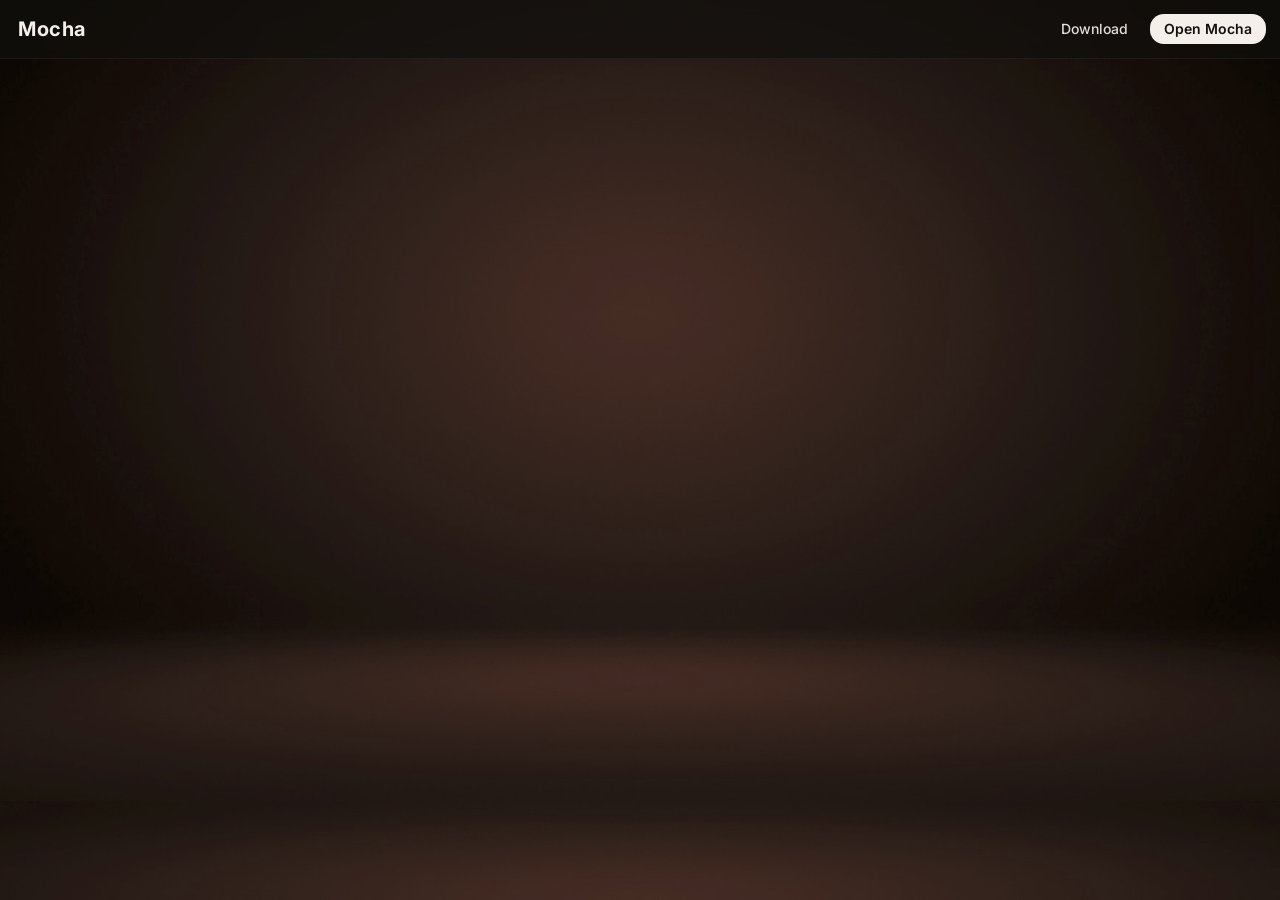
==== index.html @ a36028f1 "Add files via upload" ====
<!DOCTYPE html>
<html lang="en">
<head>
    <meta charset="UTF-8">
    <title>Mocha — Chat & Community</title>
    <meta name="viewport" content="width=device-width, initial-scale=1.0">

    <link rel="preconnect" href="https://fonts.googleapis.com">
    <link rel="preconnect" href="https://fonts.gstatic.com" crossorigin>
    <link href="https://fonts.googleapis.com/css2?family=Inter:wght@400;500;600;700&display=swap" rel="stylesheet">
    <link rel="stylesheet" href="/styles/landing.css">

    <script>
        // Prevent console errors in legacy browser environments
        if (!window.console) {
            window.console = { log: function () {} };
        }
    </script>
</head>

<body>

    <header class="landing-nav-bar">
        <div class="landing-nav-container">
            <div class="brand-logo">Mocha</div>

            <a href="/login">
                <div class="nav-btn nav-btn-primary">Open Mocha</div>
            </a>
            
            <a href="/download">
                <div class="nav-btn nav-btn-secondary">Download</div>
            </a>
        </div>
    </header>

</body>
</html>
---- styles/landing.css ----
/* ==========================================================================
   1. Base & Background
   ========================================================================== */
*, *::before, *::after {
    box-sizing: border-box;
}

html {
    height: 100%;
    background-image: url('/images/mochaWallpaper.jpg');
    background-repeat: no-repeat;
    background-position: center center;
    background-attachment: fixed;
    background-size: cover;
}

body {
    margin: 0;
    padding: 0;
    font-family: 'Inter', system-ui, -apple-system, sans-serif;
    color: #f5efe9;
    -webkit-font-smoothing: antialiased;
}

div {
    display: block;
}

a {
    text-decoration: none;
    color: inherit;
}

/* ==========================================================================
   2. Top Navigation Bar
   ========================================================================== */
.landing-nav-bar {
    margin: 0;
    padding: 0;
    background-color: rgba(18, 16, 14, 0.7);
    backdrop-filter: blur(8px);
    -webkit-backdrop-filter: blur(8px);
    position: relative;
    width: 100%;
    top: 0;
    overflow: hidden;
    border-bottom: 1px solid rgba(255, 255, 255, 0.05);
}

.landing-nav-container {
    overflow: hidden;
    margin: 10px;
}

.brand-logo {
    height: 30px;
    float: left;
    padding: 0 4px;
    font-size: 20px;
    font-weight: 700;
    line-height: 30px;
    margin: 4px;
    color: #f5efe9;
    letter-spacing: 0.5px;
}

/* ==========================================================================
   3. Navigation Buttons
   ========================================================================== */
.nav-btn {
    height: 30px;
    float: right;
    font-size: 14px;
    font-weight: 500;
    border-radius: 14px;
    padding: 0 14px;
    line-height: 30px;
    margin: 4px;
    text-align: center;
    transition: background-color 0.2s ease, color 0.2s ease, transform 0.1s ease;
}

.nav-btn:active {
    transform: scale(0.97);
}

/* Primary Login / Open App Button */
.nav-btn-primary {
    color: #12100e;
    background-color: #f5efe9;
    font-weight: 600;
}

.nav-btn-primary:hover {
    background-color: #ba8c63;
    color: #ffffff;
}

/* Secondary Top Nav Links */
.nav-btn-secondary {
    color: #e3deda;
}

.nav-btn-secondary:hover {
    background-color: rgba(186, 140, 99, 0.25);
    color: #ffffff;
}
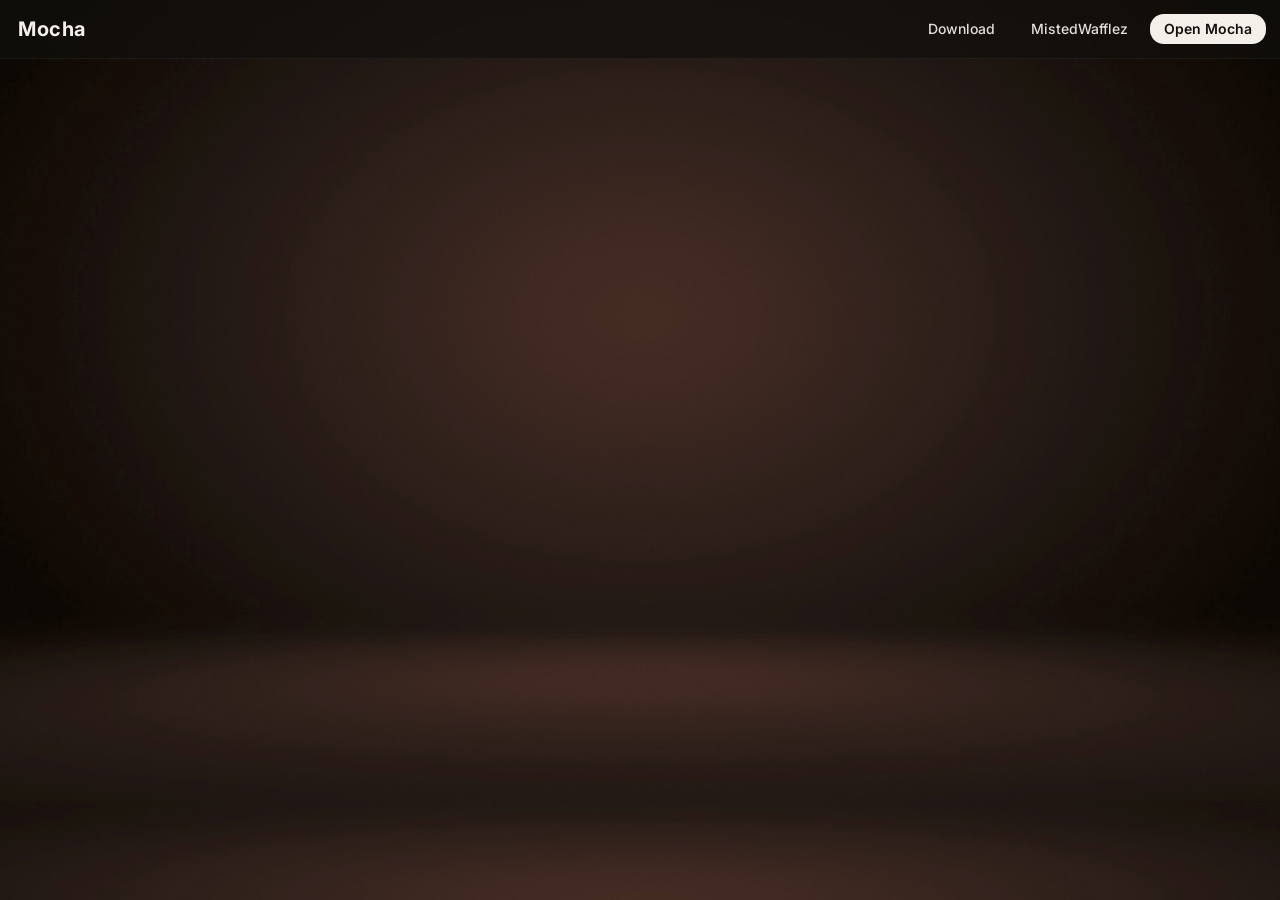
==== commit e7596066: "Added links to mistedwafflez.com" ====
--- a/index.html
+++ b/index.html
@@ -11,7 +11,6 @@
     <link rel="stylesheet" href="/styles/landing.css">
 
     <script>
-        // Prevent console errors in legacy browser environments
         if (!window.console) {
             window.console = { log: function () {} };
         }
@@ -28,6 +27,10 @@
                 <div class="nav-btn nav-btn-primary">Open Mocha</div>
             </a>
             
+            <a href="//mistedwafflez.com">
+                <div class="nav-btn nav-btn-secondary">MistedWafflez</div>
+            </a>
+
             <a href="/download">
                 <div class="nav-btn nav-btn-secondary">Download</div>
             </a>
--- a/styles/landing.css
+++ b/styles/landing.css
@@ -1,6 +1,3 @@
-/* ==========================================================================
-   1. Base & Background
-   ========================================================================== */
 *, *::before, *::after {
     box-sizing: border-box;
 }
@@ -31,9 +28,6 @@
     color: inherit;
 }
 
-/* ==========================================================================
-   2. Top Navigation Bar
-   ========================================================================== */
 .landing-nav-bar {
     margin: 0;
     padding: 0;
@@ -64,9 +58,6 @@
     letter-spacing: 0.5px;
 }
 
-/* ==========================================================================
-   3. Navigation Buttons
-   ========================================================================== */
 .nav-btn {
     height: 30px;
     float: right;
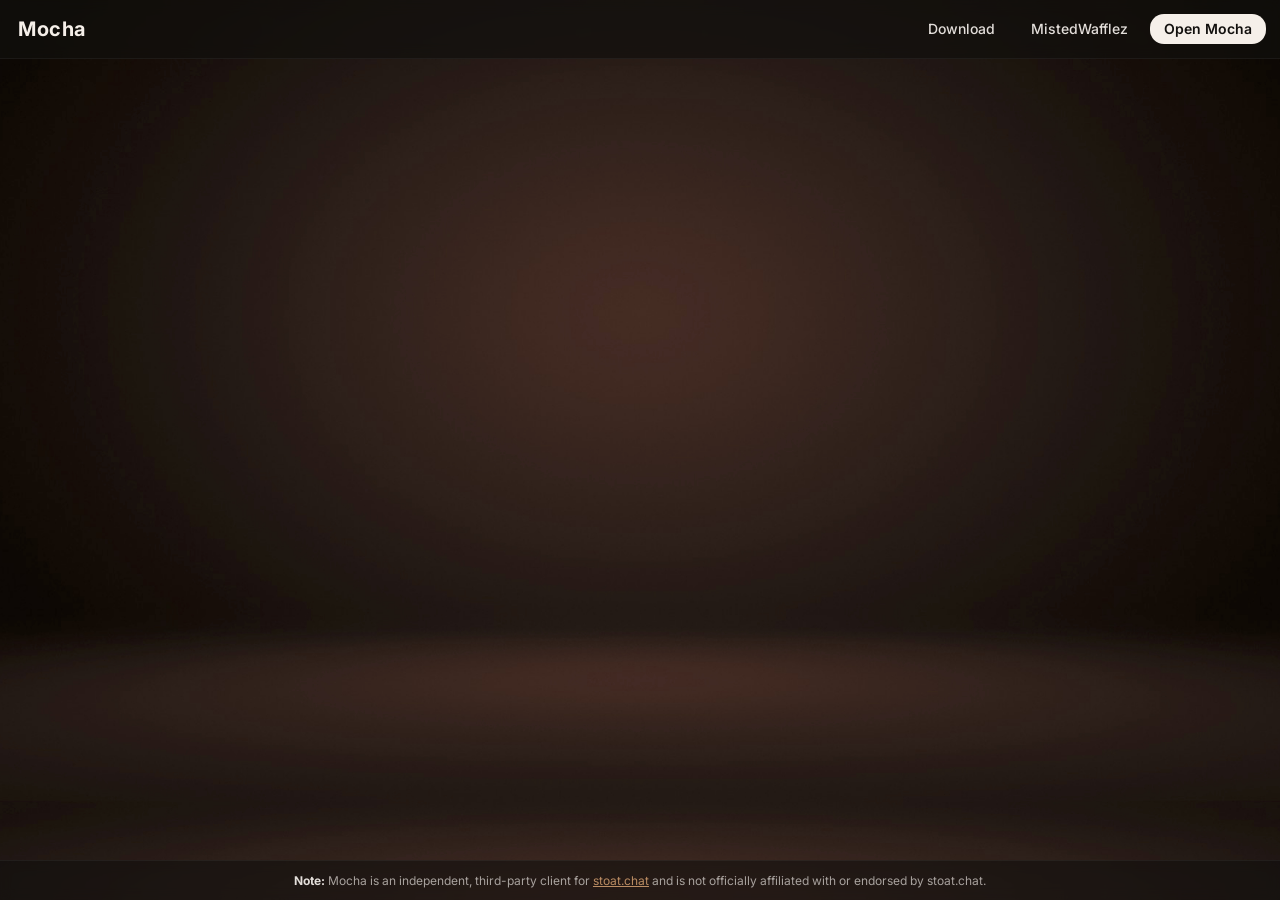
==== commit 6962d990: "Added stuff, added disclaimers, fixed more bugs and big cool" ====
--- a/index.html
+++ b/index.html
@@ -1,5 +1,6 @@
 <!DOCTYPE html>
 <html lang="en">
+
 <head>
     <meta charset="UTF-8">
     <title>Mocha — Chat & Community</title>
@@ -12,7 +13,7 @@
 
     <script>
         if (!window.console) {
-            window.console = { log: function () {} };
+            window.console = { log: function () { } };
         }
     </script>
 </head>
@@ -26,7 +27,7 @@
             <a href="/login">
                 <div class="nav-btn nav-btn-primary">Open Mocha</div>
             </a>
-            
+
             <a href="//mistedwafflez.com">
                 <div class="nav-btn nav-btn-secondary">MistedWafflez</div>
             </a>
@@ -38,4 +39,15 @@
     </header>
 
 </body>
+<footer class="landing-footer">
+    <p class="disclaimer-text">
+        <strong>Note:</strong> Mocha is an independent, third-party client for <a href="https://stoat.chat"
+            target="_blank" rel="noopener noreferrer">stoat.chat</a> and is not officially affiliated with or endorsed
+        by stoat.chat.
+    </p>
+</footer>
+</body>
+
+</body>
+
 </html>
--- a/styles/landing.css
+++ b/styles/landing.css
@@ -95,4 +95,66 @@
 .nav-btn-secondary:hover {
     background-color: rgba(186, 140, 99, 0.25);
     color: #ffffff;
-}+}
+
+.disclaimer-banner {
+    background-color: rgba(18, 16, 14, 0.5);
+    backdrop-filter: blur(4px);
+    -webkit-backdrop-filter: blur(4px);
+    border-bottom: 1px solid rgba(255, 255, 255, 0.08);
+    padding: 8px 16px;
+    text-align: center;
+    font-size: 13px;
+    color: #e3deda;
+}
+
+.disclaimer-banner p {
+    margin: 0;
+}
+
+.disclaimer-banner strong {
+    color: #f5efe9;
+}
+
+.disclaimer-banner a {
+    color: #ba8c63;
+    text-decoration: underline;
+    transition: color 0.2s ease;
+}
+
+.disclaimer-banner a:hover {
+    color: #ffffff;
+}
+
+.landing-footer {
+    position: fixed;
+    bottom: 0;
+    left: 0;
+    width: 100%;
+    padding: 12px 20px;
+    text-align: center;
+    background-color: rgba(18, 16, 14, 0.6);
+    backdrop-filter: blur(6px);
+    -webkit-backdrop-filter: blur(6px);
+    border-top: 1px solid rgba(255, 255, 255, 0.05);
+}
+
+.disclaimer-text {
+    margin: 0;
+    font-size: 12px;
+    color: #a8a29e;
+}
+
+.disclaimer-text strong {
+    color: #e3deda;
+}
+
+.disclaimer-text a {
+    color: #ba8c63;
+    text-decoration: underline;
+}
+
+.disclaimer-text a:hover {
+    color: #ffffff;
+}
+
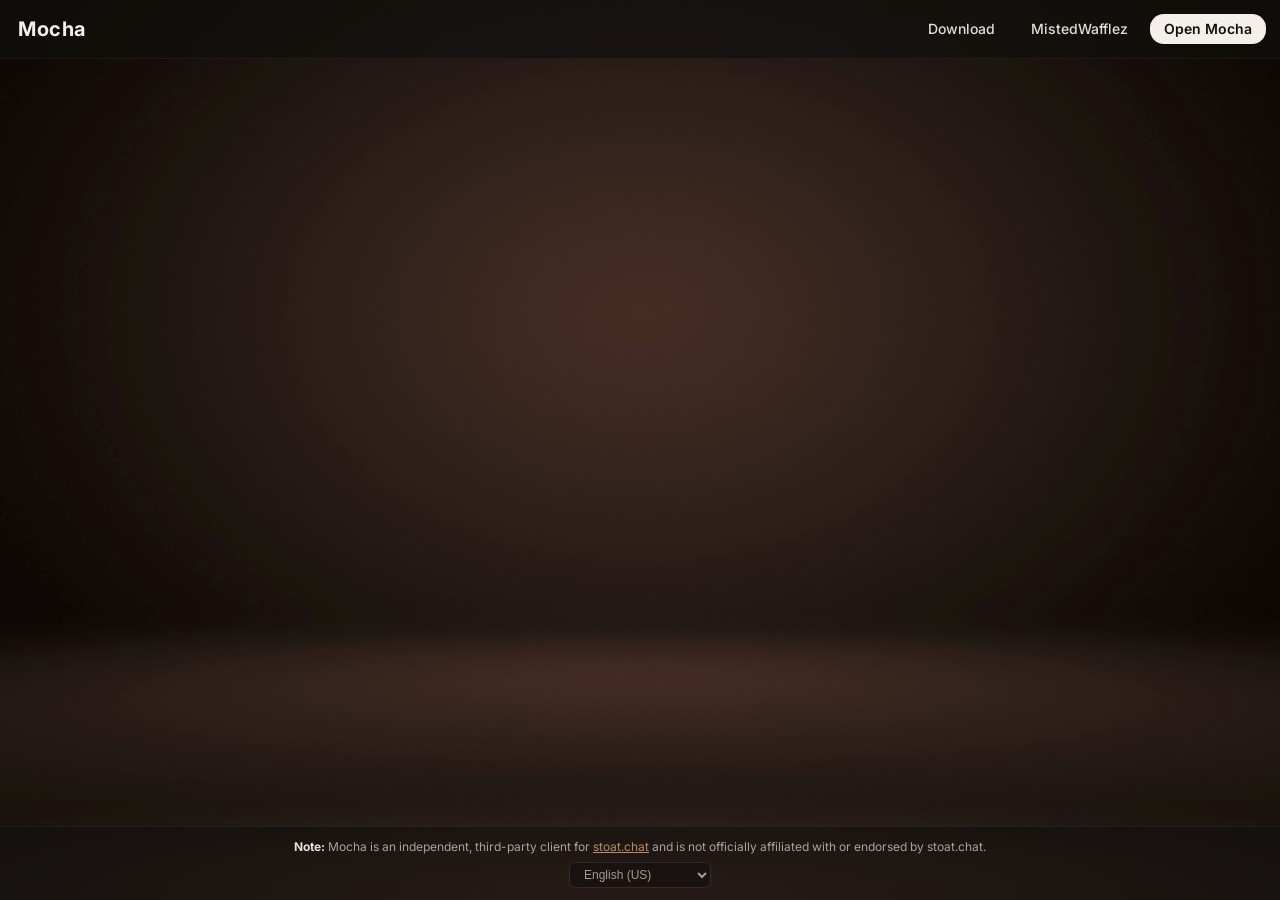
==== commit d1f919cc: "French localization and other tweaks" ====
--- a/index.html
+++ b/index.html
@@ -25,7 +25,7 @@
             <div class="brand-logo">Mocha</div>
 
             <a href="/login">
-                <div class="nav-btn nav-btn-primary">Open Mocha</div>
+                <div class="nav-btn nav-btn-primary" data-i18n="openMocha">Open Mocha</div>
             </a>
 
             <a href="//mistedwafflez.com">
@@ -33,20 +33,46 @@
             </a>
 
             <a href="/download">
-                <div class="nav-btn nav-btn-secondary">Download</div>
+                <div class="nav-btn nav-btn-secondary" data-i18n="download">Download</div>
             </a>
         </div>
     </header>
 
-</body>
-<footer class="landing-footer">
-    <p class="disclaimer-text">
-        <strong>Note:</strong> Mocha is an independent, third-party client for <a href="https://stoat.chat"
-            target="_blank" rel="noopener noreferrer">stoat.chat</a> and is not officially affiliated with or endorsed
-        by stoat.chat.
-    </p>
-</footer>
-</body>
+    <footer class="landing-footer">
+        <p class="disclaimer-text">
+            <strong data-i18n="note">Note:</strong>
+            <span data-i18n="disclaimerTextLanding">Mocha is an independent, third-party client for</span>
+            <a href="https://stoat.chat" target="_blank" rel="noopener noreferrer">stoat.chat</a>
+            <span data-i18n="disclaimerTextLandingPost">and is not officially affiliated with or endorsed by stoat.chat.</span>
+        </p>
+
+        <div class="footer-language-wrapper">
+            <select id="indexLanguageSelect" class="footer-language-select">
+                <option value="en-US">English (US)</option>
+                <option value="fr-CA">Français (Canada)</option>
+            </select>
+        </div>
+    </footer>
+
+    <script src="/scripts/i18n.js"></script>
+    <script>
+        document.addEventListener("DOMContentLoaded", () => {
+            const langSelect = document.getElementById("indexLanguageSelect");
+            if (langSelect) {
+                langSelect.value = typeof currentLang === "function" ? currentLang() : "en-US";
+                langSelect.addEventListener("change", (e) => {
+                    localStorage.setItem("preferred_lang", e.target.value);
+                    if (typeof updatePageTranslations === "function") {
+                        updatePageTranslations();
+                    }
+                });
+            }
+
+            if (typeof updatePageTranslations === "function") {
+                updatePageTranslations();
+            }
+        });
+    </script>
 
 </body>
 
--- a/styles/landing.css
+++ b/styles/landing.css
@@ -158,3 +158,32 @@
     color: #ffffff;
 }
 
+.landing-footer {
+    display: flex;
+    flex-direction: column;
+    align-items: center;
+    gap: 8px;
+    margin-top: 20px;
+}
+
+.footer-language-select {
+    background-color: rgba(0, 0, 0, 0.25);
+    color: #a69a8f;
+    border: 1px solid rgba(255, 255, 255, 0.1);
+    border-radius: 6px;
+    padding: 4px 10px;
+    font-size: 12px;
+    cursor: pointer;
+    outline: none;
+    transition: border-color 0.2s ease, color 0.2s ease;
+}
+
+.footer-language-select:hover {
+    border-color: rgba(255, 255, 255, 0.25);
+    color: #f5efe9;
+}
+
+.footer-language-select option {
+    background-color: #1e1b18;
+    color: #f5efe9;
+}
